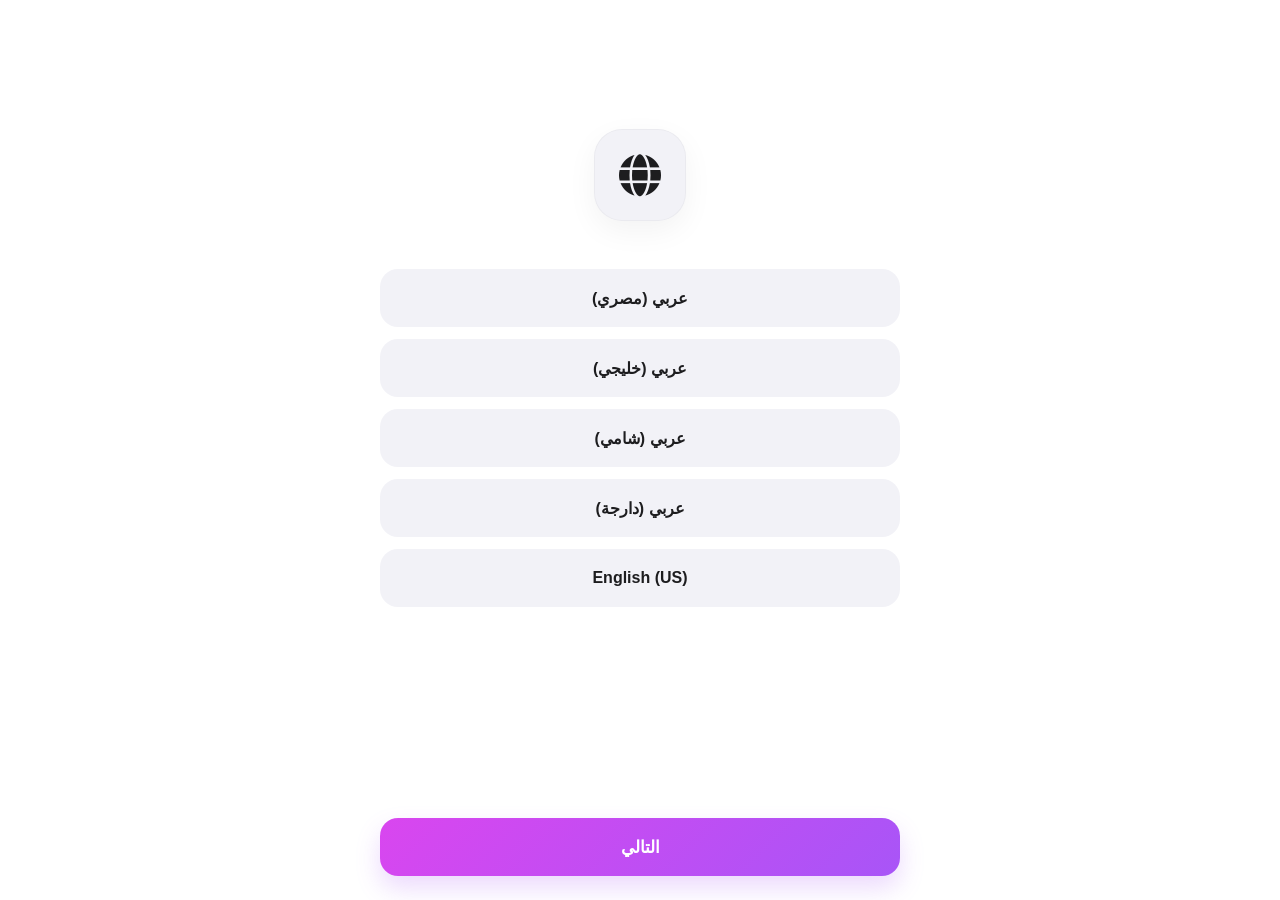
==== index.html @ c04853c1 "Add files via upload" ====
<!DOCTYPE html>
<html lang="ar" dir="rtl">
<head>
    <meta charset="UTF-8">
    <meta name="viewport" content="width=device-width, initial-scale=1.0">
    <meta name="theme-color" content="#ffffff">
    <title>Learn Languages</title>

    <script src="https://cdn.tailwindcss.com"></script>

    <link
        rel="stylesheet"
        href="https://cdnjs.cloudflare.com/ajax/libs/font-awesome/6.4.0/css/all.min.css"
    >

    <link rel="stylesheet" href="style.css">
</head>

<body>

<div id="app" class="app-container">

    <section id="view-onboarding" class="view onboarding-view">

        <div class="onboarding-header">
            <button
                id="btn-onboarding-back"
                class="icon-button hidden"
                type="button"
                onclick="prevOnboardingStep()"
            >
                <i class="fa-solid fa-chevron-right"></i>
            </button>
        </div>

        <div id="onboarding-steps" class="onboarding-content">

            <div class="step-content" data-step="1">

                <div class="hero-icon">
                    <i class="fa-solid fa-globe"></i>
                </div>

                <div class="selection-list">
                    <button
                        class="selection-button"
                        type="button"
                        onclick="nextOnboardingStep()"
                    >
                        عربي (مصري)
                    </button>

                    <button
                        class="selection-button"
                        type="button"
                        onclick="nextOnboardingStep()"
                    >
                        عربي (خليجي)
                    </button>

                    <button
                        class="selection-button"
                        type="button"
                        onclick="nextOnboardingStep()"
                    >
                        عربي (شامي)
                    </button>

                    <button
                        class="selection-button"
                        type="button"
                        onclick="nextOnboardingStep()"
                    >
                        عربي (دارجة)
                    </button>

                    <button
                        class="selection-button"
                        type="button"
                        onclick="nextOnboardingStep()"
                    >
                        English (US)
                    </button>
                </div>

            </div>

            <div class="step-content hidden" data-step="2">

                <div class="section-heading">
                    <h2>صفحة التسجيل</h2>
                    <p>خلينا نتعرف عليك</p>
                </div>

                <div class="form-stack">

                    <div class="form-group">
                        <label>الإسم</label>

                        <div class="form-row">
                            <input
                                type="text"
                                placeholder="الاسم الأخير"
                                class="custom-input"
                            >

                            <input
                                type="text"
                                placeholder="الاسم الأول"
                                class="custom-input"
                            >
                        </div>
                    </div>

                    <div class="form-group">
                        <label>تاريخ الميلاد</label>

                        <div class="form-row">

                            <select class="custom-input">
                                <option>سنة</option>
                                <option>2000</option>
                            </select>

                            <select class="custom-input">
                                <option>شهر</option>
                                <option>1</option>
                            </select>

                            <select class="custom-input">
                                <option>يوم</option>
                                <option>15</option>
                            </select>

                        </div>
                    </div>

                    <div class="form-group">
                        <label>البلد</label>

                        <div class="form-row">

                            <input
                                type="text"
                                placeholder="المدينة"
                                class="custom-input"
                            >

                            <select class="custom-input">
                                <option>مصر</option>
                                <option>السعودية</option>
                            </select>

                        </div>
                    </div>

                    <div class="form-group">
                        <label>النوع</label>

                        <select class="custom-input">
                            <option>ذكر</option>
                            <option>أنثى</option>
                        </select>
                    </div>

                </div>

            </div>

            <div class="step-content hidden" data-step="3">

                <div class="section-heading">
                    <h2>بيانات الحساب</h2>
                    <p>أنشئ حسابك وابدأ رحلتك</p>
                </div>

                <div class="form-stack">

                    <div class="form-group centered">
                        <label>اسم المستخدم</label>

                        <input
                            type="text"
                            placeholder="اسم المستخدم"
                            class="custom-input"
                        >
                    </div>

                    <div class="form-group centered">
                        <label>الباسوورد</label>

                        <input
                            type="password"
                            placeholder="الباسوورد"
                            class="custom-input"
                        >
                    </div>

                    <div class="form-group centered">
                        <label>تأكيد الباسوورد</label>

                        <input
                            type="password"
                            placeholder="تأكيد الباسوورد"
                            class="custom-input"
                        >
                    </div>

                    <div class="form-group centered">
                        <label>رقم التليفون / الايميل</label>

                        <input
                            type="text"
                            placeholder="رقم التليفون / الايميل"
                            class="custom-input"
                        >
                    </div>

                </div>

            </div>

            <div class="step-content hidden verification-step" data-step="4">

                <div class="verification-content">

                    <div class="verification-icon">
                        <i class="fa-solid fa-shield-halved"></i>
                    </div>

                    <h2>دخل الكود التأكيدي</h2>

                    <p>أدخل الكود المرسل إليك</p>

                    <input
                        type="text"
                        placeholder="000000"
                        class="custom-input verification-input"
                        maxlength="6"
                    >

                </div>

            </div>

            <div class="step-content hidden" data-step="5">

                <div class="section-heading">
                    <h2>خلينا نحدد أهدافك</h2>
                    <p>اختار اهتماماتك عشان نخصص تجربتك</p>
                </div>

                <div class="form-stack">

                    <div class="form-group">
                        <label>الدراسة</label>

                        <select class="custom-input">
                            <option>أكاديمي</option>
                            <option>عمل حر</option>
                        </select>
                    </div>

                    <div class="form-group">
                        <label>عايز تتعلم ايه</label>

                        <select class="custom-input">
                            <option>لغات</option>
                            <option>برمجة</option>
                        </select>
                    </div>

                    <div class="study-grid">

                        <button
                            class="study-box"
                            type="button"
                            onclick="toggleStudyOption(this)"
                        >
                            A
                        </button>

                        <button
                            class="study-box"
                            type="button"
                            onclick="toggleStudyOption(this)"
                        >
                            B
                        </button>

                        <button
                            class="study-box"
                            type="button"
                            onclick="toggleStudyOption(this)"
                        >
                            C
                        </button>

                        <button
                            class="study-box"
                            type="button"
                            onclick="toggleStudyOption(this)"
                        >
                            D
                        </button>

                        <button
                            class="study-box"
                            type="button"
                            onclick="toggleStudyOption(this)"
                        >
                            E
                        </button>

                        <button
                            class="study-box"
                            type="button"
                            onclick="toggleStudyOption(this)"
                        >
                            F
                        </button>

                    </div>

                </div>

            </div>

        </div>

        <div class="onboarding-footer">

            <button
                id="btn-onboarding-next"
                class="primary-button"
                type="button"
                onclick="nextOnboardingStep()"
            >
                التالي
            </button>

            <button
                id="btn-onboarding-prev-bottom"
                class="secondary-button"
                type="button"
                onclick="prevOnboardingStep()"
            >
                ارجع
            </button>

        </div>

    </section>

    <section id="view-dashboard" class="view dashboard-view hidden">

        <header class="dashboard-header">

            <div class="profile-wrapper">

                <button
                    class="avatar-button"
                    type="button"
                    onclick="toggleProfileMenu()"
                >
                    <img
                        src="https://api.dicebear.com/7.x/avataaars/svg?seed=Felix&backgroundColor=b6e3f4"
                        alt="Avatar"
                    >
                </button>

                <div id="profile-menu" class="profile-menu hidden">

                    <button type="button">
                        <i class="fa-solid fa-gear"></i>
                        الإعدادات
                    </button>

                    <button
                        type="button"
                        onclick="showSubscriptionModal()"
                    >
                        <i class="fa-solid fa-crown"></i>
                        الإشتراكات
                    </button>

                    <div class="menu-divider"></div>

                    <button
                        type="button"
                        class="logout-button"
                        onclick="location.reload()"
                    >
                        <i class="fa-solid fa-arrow-right-from-bracket"></i>
                        تسجيل الخروج
                    </button>

                </div>

            </div>

            <div class="dashboard-tabs">

                <div id="tab-indicator"></div>

                <button
                    id="tab-main-button"
                    class="active"
                    type="button"
                    onclick="switchDashboardTab('main')"
                >
                    الرئيسية
                </button>

                <button
                    id="tab-stats-button"
                    type="button"
                    onclick="switchDashboardTab('stats')"
                >
                    الاحصائيات
                </button>

            </div>

            <div class="dashboard-brand">

                <div class="streak">
                    <span>5</span>
                    <i class="fa-solid fa-fire"></i>
                </div>

                <div class="brand-logo">🍋</div>

            </div>

        </header>

        <main id="tab-main" class="dashboard-content">

            <div
                id="decks-container"
                class="decks-grid"
            ></div>

        </main>

        <main
            id="tab-stats"
            class="stats-content hidden"
        >

            <div class="stats-header">

                <div class="stats-icon">
                    <i class="fa-solid fa-chart-pie"></i>
                </div>

                <h2>إحصائيات اليوم</h2>

                <p>تابع تقدمك واستمر في التعلم</p>

            </div>

            <div class="stats-card">

                <div class="stat-item">

                    <span>انت ذاكرت</span>

                    <strong>
                        <span id="stat-cards">0</span>
                        <small>كارت</small>
                    </strong>

                </div>

                <div class="stat-divider"></div>

                <div class="stat-item">

                    <span>انت حفظت</span>

                    <strong>
                        <span id="stat-words">0</span>
                        <small>كلمة</small>
                    </strong>

                </div>

            </div>

            <button
                class="share-button"
                type="button"
            >
                <i class="fa-solid fa-share-nodes"></i>
            </button>

        </main>

    </section>

    <section id="view-study" class="view study-view hidden">

        <div class="study-header">

            <button
                class="close-study-button"
                type="button"
                onclick="endStudySession()"
            >
                <i class="fa-solid fa-xmark"></i>
            </button>

            <div class="progress-track">
                <div id="study-progress-bar"></div>
            </div>

            <span
                id="study-progress-text"
                class="progress-text"
            >
                1 / 1
            </span>

        </div>

        <div class="study-main">

            <div class="media-panel">

                <div class="video-container">

                    <div id="youtube-player"></div>

                    <div
                        id="video-placeholder"
                        class="video-placeholder hidden"
                    >
                        <i class="fa-solid fa-video-slash"></i>
                        <span>الفيديو غير متاح</span>
                    </div>

                </div>

                <div class="media-controls">

                    <button
                        id="audio-button"
                        class="media-button"
                        type="button"
                        onclick="playCardAudio()"
                    >
                        <i class="fa-solid fa-volume-high"></i>
                    </button>

                    <button
                        id="video-speed-btn"
                        class="speed-button"
                        type="button"
                        onclick="toggleVideoSpeed()"
                    >
                        1x
                    </button>

                </div>

            </div>

            <div class="card-panel">

                <div
                    id="card-en-text"
                    class="card-en-text"
                    dir="ltr"
                ></div>

                <div class="card-divider"></div>

                <div
                    id="card-ar-text"
                    class="card-ar-text"
                ></div>

                <div
                    id="card-notes"
                    class="card-notes hidden"
                ></div>

            </div>

        </div>

        <div class="srs-container">

            <button
                class="srs-button easy"
                type="button"
                onclick="handleSRS('easy')"
            >
                <span>سهل</span>
            </button>

            <button
                class="srs-button good"
                type="button"
                onclick="handleSRS('good')"
            >
                <span>جيد</span>
            </button>

            <button
                class="srs-button hard"
                type="button"
                onclick="handleSRS('hard')"
            >
                <span>صعب</span>
            </button>

            <button
                class="srs-button again"
                type="button"
                onclick="handleSRS('again')"
            >
                <span>عيد تاني</span>
            </button>

        </div>

    </section>

    <div
        id="modal-complete"
        class="modal-overlay hidden"
    >

        <div class="completion-modal">

            <div class="completion-icon">🎉</div>

            <h2>عاش يا بطل!</h2>

            <p>
                انت خلصت كروت النهارده كلها
            </p>

            <strong>
                <span id="complete-cards-count">0</span>
                كارت
            </strong>

            <button
                class="primary-button"
                type="button"
                onclick="closeCompleteModal()"
            >
                الرئيسية
            </button>

        </div>

    </div>

    <div
        id="modal-subscription"
        class="modal-overlay hidden"
    >

        <div class="subscription-modal">

            <button
                class="modal-close"
                type="button"
                onclick="closeSubscriptionModal()"
            >
                <i class="fa-solid fa-xmark"></i>
            </button>

            <div class="subscription-header">

                <i class="fa-solid fa-crown"></i>

                <h2>اشترك الآن</h2>

                <p>
                    افتح كل المميزات وانطلق في تعلمك
                </p>

            </div>

            <div class="subscription-plans">

                <div class="plan free-plan">

                    <div class="plan-header">
                        <h3>مجاني</h3>
                        <span>0$</span>
                    </div>

                    <ul>

                        <li>
                            <i class="fa-solid fa-check"></i>
                            كارتين فقط في اليوم
                        </li>

                        <li>
                            <i class="fa-solid fa-xmark"></i>
                            إحصائيات محدودة
                        </li>

                    </ul>

                </div>

                <div class="plan basic-plan">

                    <div class="popular-badge">
                        الأكثر طلباً
                    </div>

                    <div class="plan-header">
                        <h3>أساسي</h3>
                        <span>5$/mo</span>
                    </div>

                    <ul>

                        <li>
                            <i class="fa-solid fa-check"></i>
                            100 كارت في اليوم
                        </li>

                        <li>
                            <i class="fa-solid fa-check"></i>
                            أغلب المميزات متاحة
                        </li>

                    </ul>

                </div>

                <div class="plan pro-plan">

                    <div class="plan-header">
                        <h3>برو</h3>
                        <span>10$/mo</span>
                    </div>

                    <ul>

                        <li>
                            <i class="fa-solid fa-infinity"></i>
                            عدد لا محدود من الكروت
                        </li>

                        <li>
                            <i class="fa-solid fa-star"></i>
                            كل المميزات المتقدمة
                        </li>

                    </ul>

                </div>

            </div>

        </div>

    </div>

</div>

<script src="https://www.youtube.com/iframe_api"></script>
<script src="script.js"></script>

</body>
</html>
---- style.css ----
:root {
    --primary: #d946ef;
    --secondary: #a855f7;
    --primary-soft: rgba(217, 70, 239, 0.1);

    --background: #f5f5f7;
    --surface: #ffffff;

    --text: #1d1d1f;
    --secondary-text: #6e6e73;

    --border: rgba(0, 0, 0, 0.06);

    --ease: cubic-bezier(0.22, 1, 0.36, 1);
}

* {
    box-sizing: border-box;
    -webkit-tap-highlight-color: transparent;
}

html,
body {
    width: 100%;
    height: 100%;
    margin: 0;
    overflow: hidden;
}

body {
    font-family:
        "SF Pro Rounded",
        "SF Rounded",
        -apple-system,
        BlinkMacSystemFont,
        "Segoe UI",
        sans-serif;

    background: var(--background);
    color: var(--text);
}

button,
input,
select {
    font: inherit;
}

button {
    border: 0;
    cursor: pointer;
}

button:active {
    transform: scale(0.97);
}

.hidden {
    display: none !important;
}

.app-container {
    width: 100%;
    height: 100%;
    max-width: 100%;
    position: relative;
    overflow: hidden;
    background: var(--surface);
}

.view {
    position: absolute;
    inset: 0;
    width: 100%;
    height: 100%;
}

.onboarding-view {
    display: flex;
    flex-direction: column;
    padding: 24px;
    background: #fff;
    transition:
        transform 0.6s var(--ease),
        opacity 0.5s ease;
}

.onboarding-view.exit {
    transform: translateX(-100%);
    opacity: 0;
}

.onboarding-header {
    width: 100%;
    max-width: 520px;
    height: 44px;
    margin: 0 auto;
    display: flex;
    align-items: center;
}

.icon-button {
    width: 42px;
    height: 42px;
    border-radius: 50%;
    background: #f2f2f7;
    color: #6e6e73;
    display: flex;
    align-items: center;
    justify-content: center;
    transition:
        background 0.25s ease,
        transform 0.25s var(--ease);
}

.icon-button:hover {
    background: #e5e5ea;
    transform: translateX(2px);
}

.onboarding-content {
    flex: 1;
    width: 100%;
    max-width: 520px;
    margin: 0 auto;
    position: relative;
    overflow: hidden;
}

.step-content {
    position: absolute;
    inset: 0;
    padding: 16px 0;
    overflow-y: auto;
    animation: pageEnter 0.55s var(--ease);
}

.hero-icon {
    width: 92px;
    height: 92px;
    margin: 45px auto 48px;
    border-radius: 28px;
    background: #f2f2f7;
    display: flex;
    align-items: center;
    justify-content: center;
    font-size: 42px;
    color: var(--text);
    box-shadow:
        0 10px 30px rgba(0, 0, 0, 0.05),
        inset 0 0 0 1px rgba(0, 0, 0, 0.03);
    animation: floating 4s ease-in-out infinite;
}

.selection-list {
    display: flex;
    flex-direction: column;
    gap: 12px;
}

.selection-button {
    width: 100%;
    min-height: 58px;
    padding: 14px 20px;
    border-radius: 18px;
    background: #f2f2f7;
    color: #1d1d1f;
    font-weight: 600;
    transition:
        transform 0.3s var(--ease),
        background 0.25s ease,
        box-shadow 0.3s var(--ease);
}

.selection-button:hover {
    background: #e8e8ed;
    transform: translateY(-2px);
    box-shadow: 0 8px 20px rgba(0, 0, 0, 0.06);
}

.section-heading {
    text-align: center;
    margin: 28px 0 34px;
}

.section-heading h2 {
    margin: 0 0 8px;
    font-size: 28px;
    font-weight: 750;
    letter-spacing: -0.6px;
}

.section-heading p {
    margin: 0;
    color: var(--secondary-text);
    font-size: 15px;
}

.form-stack {
    display: flex;
    flex-direction: column;
    gap: 22px;
}

.form-group {
    display: flex;
    flex-direction: column;
    gap: 8px;
}

.form-group.centered {
    text-align: center;
}

.form-group label {
    padding: 0 16px;
    color: #6e6e73;
    font-size: 14px;
    font-weight: 650;
}

.form-row {
    display: flex;
    gap: 10px;
    min-width: 0;
}

.custom-input {
    width: 100%;
    min-width: 0;
    height: 56px;
    padding: 0 20px;
    border: 1.5px solid transparent;
    border-radius: 18px;
    outline: none;
    background: #f2f2f7;
    color: #1d1d1f;
    text-align: center;
    font-weight: 550;
    transition:
        background 0.25s var(--ease),
        border 0.25s var(--ease),
        box-shadow 0.25s var(--ease),
        transform 0.25s var(--ease);
}

.custom-input::placeholder {
    color: #8e8e93;
}

.custom-input:focus {
    background: #fff;
    border-color: rgba(217, 70, 239, 0.45);
    box-shadow: 0 0 0 5px rgba(217, 70, 239, 0.08);
    transform: translateY(-1px);
}

select.custom-input {
    appearance: none;
    background-image:
        linear-gradient(45deg, transparent 50%, #777 50%),
        linear-gradient(135deg, #777 50%, transparent 50%);
    background-position:
        calc(100% - 22px) 24px,
        calc(100% - 16px) 24px;
    background-size:
        6px 6px,
        6px 6px;
    background-repeat: no-repeat;
}

.verification-step {
    display: flex;
    align-items: center;
    justify-content: center;
}

.verification-content {
    width: 100%;
    text-align: center;
}

.verification-icon {
    width: 84px;
    height: 84px;
    margin: 0 auto 24px;
    border-radius: 26px;
    background: var(--primary-soft);
    color: var(--primary);
    display: flex;
    align-items: center;
    justify-content: center;
    font-size: 34px;
}

.verification-content h2 {
    margin: 0 0 8px;
    font-size: 27px;
}

.verification-content p {
    margin: 0 0 28px;
    color: var(--secondary-text);
}

.verification-input {
    max-width: 340px;
    margin: auto;
    font-size: 28px;
    letter-spacing: 8px;
}

.study-grid {
    display: grid;
    grid-template-columns: repeat(3, minmax(0, 1fr));
    gap: 12px;
}

.study-box {
    aspect-ratio: 1;
    border-radius: 22px;
    background: #f2f2f7;
    color: #8e8e93;
    font-size: 26px;
    font-weight: 750;
    transition:
        transform 0.35s var(--ease),
        background 0.35s ease,
        color 0.35s ease,
        box-shadow 0.35s var(--ease);
}

.study-box:hover {
    transform: translateY(-4px);
    box-shadow: 0 12px 25px rgba(0, 0, 0, 0.07);
}

.study-box.selected {
    background: linear-gradient(
        135deg,
        var(--primary),
        var(--secondary)
    );
    color: #fff;
    box-shadow: 0 12px 30px rgba(168, 85, 247, 0.28);
    transform: scale(1.03);
}

.onboarding-footer {
    width: 100%;
    max-width: 520px;
    margin: 18px auto 0;
    display: flex;
    flex-direction: column;
    gap: 10px;
}

.primary-button {
    width: 100%;
    min-height: 58px;
    border-radius: 18px;
    background: linear-gradient(
        135deg,
        var(--primary),
        var(--secondary)
    );
    color: #fff;
    font-size: 17px;
    font-weight: 750;
    box-shadow: 0 12px 25px rgba(168, 85, 247, 0.22);
    transition:
        transform 0.3s var(--ease),
        box-shadow 0.3s var(--ease),
        filter 0.25s ease;
}

.primary-button:hover {
    transform: translateY(-2px);
    box-shadow: 0 16px 32px rgba(168, 85, 247, 0.28);
    filter: brightness(1.03);
}

.secondary-button {
    width: 100%;
    min-height: 52px;
    border-radius: 18px;
    background: #f2f2f7;
    color: #6e6e73;
    font-weight: 700;
    display: none;
}

.dashboard-view {
    display: flex;
    flex-direction: column;
    background: #1c1c1e;
    color: #fff;
    overflow: hidden;
    transition:
        opacity 0.35s ease,
        transform 0.45s var(--ease);
}

.dashboard-view.study-exit {
    opacity: 0;
    transform: scale(0.985);
}

.dashboard-header {
    width: 100%;
    max-width: 100%;
    height: 76px;
    padding: 12px 18px;
    display: grid;
    grid-template-columns: minmax(0, 1fr) auto minmax(0, 1fr);
    align-items: center;
    gap: 16px;
    background: rgba(28, 28, 30, 0.92);
    backdrop-filter: blur(24px);
    -webkit-backdrop-filter: blur(24px);
    z-index: 20;
}

.profile-wrapper {
    position: relative;
    justify-self: start;
}

.avatar-button {
    width: 46px;
    height: 46px;
    padding: 0;
    border-radius: 50%;
    overflow: hidden;
    background: #fff;
    border: 2px solid rgba(217, 70, 239, 0.8);
    transition:
        transform 0.3s var(--ease),
        box-shadow 0.3s var(--ease);
}

.avatar-button:hover {
    transform: scale(1.05);
    box-shadow: 0 8px 20px rgba(217, 70, 239, 0.22);
}

.avatar-button img {
    width: 100%;
    height: 100%;
    object-fit: cover;
}

.profile-menu {
    position: absolute;
    top: calc(100% + 12px);
    right: 0;
    left: auto;
    width: 210px;
    max-width: calc(100vw - 24px);
    padding: 8px;
    border-radius: 20px;
    background: rgba(255, 255, 255, 0.94);
    color: #1d1d1f;
    backdrop-filter: blur(24px);
    -webkit-backdrop-filter: blur(24px);
    border: 1px solid rgba(0, 0, 0, 0.06);
    box-shadow: 0 20px 50px rgba(0, 0, 0, 0.18);
    overflow: hidden;
    animation: menuEnter 0.3s var(--ease);
    z-index: 100;
}

.profile-menu button {
    width: 100%;
    padding: 12px;
    border-radius: 12px;
    background: transparent;
    color: #1d1d1f;
    display: flex;
    align-items: center;
    gap: 10px;
    text-align: right;
    transition: background 0.2s ease;
}

.profile-menu button:hover {
    background: #f2f2f7;
}

.profile-menu i {
    width: 20px;
    color: #8e8e93;
}

.profile-menu .logout-button {
    color: #ff3b30;
}

.menu-divider {
    height: 1px;
    background: #e5e5ea;
    margin: 5px 0;
}

.dashboard-tabs {
    position: relative;
    display: flex;
    padding: 4px;
    border-radius: 14px;
    background: rgba(0, 0, 0, 0.35);
}

.dashboard-tabs button {
    position: relative;
    z-index: 2;
    width: 100px;
    height: 36px;
    border-radius: 11px;
    background: transparent;
    color: #98989d;
    font-size: 13px;
    font-weight: 700;
    transition: color 0.3s ease;
}

.dashboard-tabs button.active {
    color: #fff;
}

#tab-indicator {
    position: absolute;
    top: 4px;
    right: 4px;
    width: 100px;
    height: 36px;
    border-radius: 11px;
    background: var(--primary);
    transition: transform 0.45s var(--ease);
}

.dashboard-brand {
    justify-self: end;
    display: flex;
    align-items: center;
    gap: 12px;
}

.streak {
    display: flex;
    align-items: center;
    gap: 5px;
    padding: 7px 10px;
    border-radius: 999px;
    background: rgba(255, 255, 255, 0.08);
    font-size: 14px;
    font-weight: 700;
}

.streak i {
    color: #ff9500;
}

.brand-logo {
    font-size: 27px;
    animation: logoFloat 3s ease-in-out infinite;
}

.dashboard-content,
.stats-content {
    flex: 1;
    min-width: 0;
    overflow-y: auto;
    overflow-x: hidden;
    border-radius: 30px 30px 0 0;
}

.dashboard-content {
    padding: 22px;
    background: #f5f5f7;
    color: #1d1d1f;
}

.decks-grid {
    display: grid;
    grid-template-columns: repeat(3, minmax(0, 1fr));
    gap: 16px;
    max-width: 1400px;
    margin: auto;
}

.deck-card {
    min-width: 0;
    min-height: 125px;
    padding: 20px;
    border-radius: 22px;
    background: #fff;
    border: 1px solid rgba(0, 0, 0, 0.04);
    box-shadow: 0 5px 18px rgba(0, 0, 0, 0.04);
    display: flex;
    align-items: center;
    justify-content: space-between;
    gap: 16px;
    cursor: pointer;
    transition:
        transform 0.35s var(--ease),
        box-shadow 0.35s var(--ease);
}

.deck-card:hover {
    transform: translateY(-5px);
    box-shadow: 0 18px 40px rgba(0, 0, 0, 0.09);
}

.deck-title {
    margin: 0 0 8px;
    font-size: 17px;
    font-weight: 750;
}

.deck-count {
    display: inline-flex;
    padding: 5px 9px;
    border-radius: 999px;
    background: #f2f2f7;
    color: #6e6e73;
    font-size: 12px;
}

.deck-play {
    width: 46px;
    height: 46px;
    flex-shrink: 0;
    border-radius: 50%;
    background: var(--primary-soft);
    color: var(--primary);
    display: flex;
    align-items: center;
    justify-content: center;
    transition:
        transform 0.3s var(--ease),
        background 0.3s ease;
}

.deck-card:hover .deck-play {
    transform: scale(1.08);
    background: rgba(217, 70, 239, 0.16);
}

.stats-content {
    padding: 35px 20px;
    background: #fff;
    color: #1d1d1f;
    display: flex;
    flex-direction: column;
    align-items: center;
    text-align: center;
}

.stats-header {
    margin-bottom: 35px;
}

.stats-icon {
    width: 72px;
    height: 72px;
    margin: auto auto 18px;
    border-radius: 22px;
    background: var(--primary-soft);
    color: var(--primary);
    display: flex;
    align-items: center;
    justify-content: center;
    font-size: 30px;
}

.stats-header h2 {
    margin: 0 0 8px;
    font-size: 26px;
}

.stats-header p {
    margin: 0;
    color: #8e8e93;
}

.stats-card {
    width: 100%;
    max-width: 850px;
    padding: 35px;
    border-radius: 28px;
    background: #f5f5f7;
    border: 1px solid rgba(0, 0, 0, 0.04);
    display: flex;
    align-items: center;
    justify-content: space-around;
    box-shadow: 0 10px 30px rgba(0, 0, 0, 0.04);
}

.stat-item {
    flex: 1;
    min-width: 0;
    display: flex;
    flex-direction: column;
    gap: 10px;
}

.stat-item > span {
    color: #6e6e73;
    font-weight: 650;
}

.stat-item strong {
    color: var(--primary);
    font-size: 42px;
    font-weight: 800;
}

.stat-item small {
    color: #8e8e93;
    font-size: 17px;
    font-weight: 500;
}

.stat-divider {
    width: 1px;
    height: 70px;
    background: #d1d1d6;
}

.share-button {
    width: 50px;
    height: 50px;
    margin-top: 28px;
    border-radius: 50%;
    background: #f2f2f7;
    color: #6e6e73;
    font-size: 18px;
    transition:
        transform 0.3s var(--ease),
        background 0.3s ease;
}

.share-button:hover {
    background: #e5e5ea;
    transform: translateY(-3px);
}

.study-view {
    display: flex;
    flex-direction: column;
    background: #fff;
    z-index: 30;
    opacity: 0;
    transform: translateY(30px) scale(0.985);
    transition:
        opacity 0.55s var(--ease),
        transform 0.6s var(--ease);
    overflow: hidden;
}

.study-view.study-enter {
    opacity: 1;
    transform: translateY(0) scale(1);
}

.study-view.study-exit {
    opacity: 0;
    transform: translateY(15px) scale(0.985);
}

.study-header {
    width: 100%;
    max-width: 1300px;
    margin: auto;
    padding: 18px 22px 12px;
    display: flex;
    align-items: center;
    gap: 14px;
}

.close-study-button {
    width: 40px;
    height: 40px;
    flex-shrink: 0;
    border-radius: 50%;
    background: #f2f2f7;
    color: #6e6e73;
    transition:
        transform 0.3s var(--ease),
        background 0.3s ease;
}

.close-study-button:hover {
    background: #e5e5ea;
}

.progress-track {
    flex: 1;
    min-width: 0;
    height: 7px;
    overflow: hidden;
    border-radius: 999px;
    background: #e5e5ea;
}

#study-progress-bar {
    height: 100%;
    width: 0;
    border-radius: inherit;
    background: linear-gradient(
        90deg,
        #34c759,
        #30d158
    );
    transition: width 0.55s var(--ease);
}

.progress-text {
    min-width: 48px;
    color: #8e8e93;
    font-size: 12px;
    font-weight: 700;
    text-align: center;
    direction: ltr;
}

.study-main {
    width: 100%;
    max-width: 1300px;
    flex: 1;
    min-width: 0;
    margin: auto;
    display: flex;
    overflow: hidden;
}

.media-panel,
.card-panel {
    width: 50%;
    min-width: 0;
}

.media-panel {
    padding: 20px;
    display: flex;
    flex-direction: column;
    justify-content: center;
}

.video-container {
    position: relative;
    width: 100%;
    max-width: 650px;
    aspect-ratio: 16 / 9;
    margin: auto;
    overflow: hidden;
    border-radius: 24px;
    background: #000;
    box-shadow: 0 18px 45px rgba(0, 0, 0, 0.12);
}

#youtube-player {
    position: absolute;
    inset: 0;
    width: 100%;
    height: 100%;
}

#youtube-player iframe {
    width: 100%;
    height: 100%;
    display: block;
    border: 0;
}

.video-placeholder {
    position: absolute;
    inset: 0;
    background: #1c1c1e;
    color: #8e8e93;
    display: flex;
    flex-direction: column;
    align-items: center;
    justify-content: center;
    gap: 10px;
    font-size: 14px;
}

.video-placeholder i {
    font-size: 30px;
}

.media-controls {
    width: 100%;
    max-width: 650px;
    margin: 16px auto 0;
    display: flex;
    align-items: center;
    justify-content: space-between;
}

.media-button,
.speed-button {
    height: 48px;
    border-radius: 16px;
    background: #f2f2f7;
    color: #6e6e73;
    transition:
        transform 0.25s var(--ease),
        background 0.25s ease;
}

.media-button {
    width: 48px;
}

.speed-button {
    min-width: 75px;
    padding: 0 18px;
    font-weight: 750;
    font-family: monospace;
}

.media-button:hover,
.speed-button:hover {
    background: #e5e5ea;
    transform: translateY(-2px);
}

.card-panel {
    padding: 40px;
    display: flex;
    flex-direction: column;
    justify-content: center;
    align-items: center;
    text-align: center;
    overflow-y: auto;
    overflow-x: hidden;
}

.card-panel.animate-card {
    animation: cardContentEnter 0.65s var(--ease);
}

.media-panel.animate-media {
    animation: mediaContentEnter 0.7s var(--ease);
}

.card-en-text {
    min-height: 70px;
    display: flex;
    align-items: center;
    justify-content: center;
    max-width: 100%;
    color: #1d1d1f;
    font-size: clamp(28px, 3vw, 46px);
    font-weight: 750;
    line-height: 1.35;
    word-break: break-word;
}

.card-en-text .text-primary {
    color: var(--primary);
}

.card-en-text.card-change {
    animation: textCardEnter 0.45s var(--ease);
}

.card-divider {
    width: 70%;
    height: 1px;
    flex-shrink: 0;
    margin: 28px 0;
    background: #e5e5ea;
}

.card-ar-text {
    min-height: 55px;
    max-width: 100%;
    color: #3a3a3c;
    font-size: clamp(22px, 2.2vw, 32px);
    font-weight: 550;
    line-height: 1.6;
    word-break: break-word;
}

.card-ar-text.card-change {
    animation: textCardEnter 0.5s 0.04s var(--ease) both;
}

.card-notes {
    width: 100%;
    max-width: 550px;
    margin-top: 28px;
    padding: 16px 20px;
    border-radius: 18px;
    background: #fff8e7;
    color: #6e5b2d;
    border: 1px solid #f6e8b7;
}

.card-notes i {
    color: #ff9500;
    margin-left: 6px;
}

.card-notes.card-change {
    animation: textCardEnter 0.5s 0.08s var(--ease) both;
}

.srs-container {
    width: 100%;
    padding: 16px 22px 26px;
    display: flex;
    justify-content: center;
    gap: 12px;
    background: rgba(255, 255, 255, 0.92);
    border-top: 1px solid rgba(0, 0, 0, 0.05);
    box-shadow: 0 -12px 30px rgba(0, 0, 0, 0.04);
    backdrop-filter: blur(20px);
    -webkit-backdrop-filter: blur(20px);
}

.srs-button {
    position: relative;
    overflow: hidden;
    width: 100%;
    max-width: 230px;
    min-height: 70px;
    padding: 10px 16px;
    border-radius: 18px;
    color: #fff;
    display: flex;
    flex-direction: column;
    align-items: center;
    justify-content: center;
    transition:
        transform 0.25s var(--ease),
        filter 0.25s ease,
        box-shadow 0.25s ease;
}

.srs-button::after {
    content: "";
    position: absolute;
    inset: 0;
    background: rgba(255, 255, 255, 0.14);
    opacity: 0;
    transform: scale(0.7);
    transition:
        opacity 0.25s ease,
        transform 0.4s var(--ease);
}

.srs-button:hover {
    transform: translateY(-3px);
    filter: brightness(1.04);
}

.srs-button:hover::after {
    opacity: 1;
    transform: scale(1);
}

.srs-button span,
.srs-button small {
    position: relative;
    z-index: 1;
}

.srs-button span {
    font-size: 16px;
    font-weight: 750;
}

.srs-button small {
    margin-top: 4px;
    font-size: 11px;
    opacity: 0.9;
}

.easy {
    background: #34c759;
    box-shadow: 0 10px 25px rgba(52, 199, 89, 0.18);
}

.good {
    background: #30b8a8;
}

.hard {
    background: #ff9500;
}

.again {
    background: #ff3b30;
}

.modal-overlay {
    position: absolute;
    inset: 0;
    z-index: 50;
    display: flex;
    align-items: center;
    justify-content: center;
    padding: 20px;
    background: rgba(0, 0, 0, 0.5);
    backdrop-filter: blur(14px);
    -webkit-backdrop-filter: blur(14px);
    animation: modalBackdrop 0.35s ease;
}

.completion-modal,
.subscription-modal {
    width: 100%;
    max-width: 480px;
    padding: 30px;
    border-radius: 30px;
    background: rgba(255, 255, 255, 0.96);
    box-shadow: 0 30px 80px rgba(0, 0, 0, 0.2);
    animation: modalEnter 0.45s var(--ease);
}

.completion-modal {
    text-align: center;
}

.completion-icon {
    font-size: 68px;
    margin-bottom: 18px;
    animation: celebration 1s ease-in-out infinite alternate;
}

.completion-modal h2 {
    margin: 0 0 10px;
    font-size: 30px;
}

.completion-modal p {
    margin: 0 0 8px;
    color: #6e6e73;
    font-size: 17px;
}

.completion-modal > strong {
    display: block;
    margin-bottom: 28px;
    color: var(--primary);
    font-size: 28px;
}

.subscription-modal {
    position: relative;
    max-height: 90vh;
    overflow-y: auto;
}

.modal-close {
    position: absolute;
    top: 18px;
    left: 18px;
    width: 38px;
    height: 38px;
    border-radius: 50%;
    background: #f2f2f7;
    color: #6e6e73;
}

.subscription-header {
    text-align: center;
    margin-bottom: 25px;
}

.subscription-header > i {
    color: #ffcc00;
    font-size: 38px;
    margin-bottom: 10px;
}

.subscription-header h2 {
    margin: 0 0 6px;
    font-size: 27px;
}

.subscription-header p {
    margin: 0;
    color: #8e8e93;
    font-size: 14px;
}

.subscription-plans {
    display: flex;
    flex-direction: column;
    gap: 14px;
}

.plan {
    position: relative;
    padding: 18px;
    border-radius: 20px;
    border: 1.5px solid #e5e5ea;
    transition:
        transform 0.3s var(--ease),
        box-shadow 0.3s var(--ease);
}

.plan:hover {
    transform: translateY(-2px);
    box-shadow: 0 10px 25px rgba(0, 0, 0, 0.06);
}

.basic-plan {
    border-color: var(--primary);
    background: rgba(217, 70, 239, 0.06);
}

.pro-plan {
    color: #fff;
    background: #1c1c1e;
    border-color: #1c1c1e;
}

.plan-header {
    display: flex;
    align-items: center;
    justify-content: space-between;
    margin-bottom: 10px;
}

.plan-header h3 {
    margin: 0;
    font-size: 18px;
}

.plan-header span {
    padding: 5px 9px;
    border-radius: 8px;
    background: rgba(0, 0, 0, 0.06);
    font-size: 12px;
    font-weight: 750;
}

.pro-plan .plan-header span {
    background: #3a3a3c;
}

.plan ul {
    padding: 0;
    margin: 0;
    list-style: none;
    display: flex;
    flex-direction: column;
    gap: 7px;
}

.plan li {
    color: #6e6e73;
    font-size: 13px;
}

.pro-plan li {
    color: #d1d1d6;
}

.plan li i {
    width: 18px;
    color: #34c759;
}

.popular-badge {
    position: absolute;
    top: -11px;
    right: 18px;
    padding: 4px 9px;
    border-radius: 999px;
    background: var(--primary);
    color: #fff;
    font-size: 10px;
    font-weight: 750;
}

@keyframes pageEnter {
    from {
        opacity: 0;
        transform: translateY(20px) scale(0.985);
    }

    to {
        opacity: 1;
        transform: translateY(0) scale(1);
    }
}

@keyframes floating {
    0%,
    100% {
        transform: translateY(0);
    }

    50% {
        transform: translateY(-8px);
    }
}

@keyframes logoFloat {
    0%,
    100% {
        transform: rotate(-4deg) translateY(0);
    }

    50% {
        transform: rotate(4deg) translateY(-3px);
    }
}

@keyframes menuEnter {
    from {
        opacity: 0;
        transform: translateY(-8px) scale(0.96);
    }

    to {
        opacity: 1;
        transform: translateY(0) scale(1);
    }
}

@keyframes modalBackdrop {
    from {
        opacity: 0;
    }

    to {
        opacity: 1;
    }
}

@keyframes modalEnter {
    from {
        opacity: 0;
        transform: translateY(25px) scale(0.96);
    }

    to {
        opacity: 1;
        transform: translateY(0) scale(1);
    }
}

@keyframes celebration {
    from {
        transform: rotate(-5deg) scale(1);
    }

    to {
        transform: rotate(5deg) scale(1.08);
    }
}

@keyframes cardContentEnter {
    from {
        opacity: 0;
        transform: translateY(24px);
    }

    to {
        opacity: 1;
        transform: translateY(0);
    }
}

@keyframes mediaContentEnter {
    from {
        opacity: 0;
        transform: translateX(-24px) scale(0.97);
    }

    to {
        opacity: 1;
        transform: translateX(0) scale(1);
    }
}

@keyframes textCardEnter {
    from {
        opacity: 0;
        transform: translateY(14px);
    }

    to {
        opacity: 1;
        transform: translateY(0);
    }
}

@media (max-width: 900px) {

    .decks-grid {
        grid-template-columns: repeat(2, minmax(0, 1fr));
    }

    .study-main {
        flex-direction: column;
        overflow-y: auto;
    }

    .media-panel,
    .card-panel {
        width: 100%;
    }

    .media-panel {
        padding: 15px 20px 10px;
    }

    .card-panel {
        padding: 25px 20px;
    }

    .video-container {
        max-width: 700px;
    }
}

@media (max-width: 640px) {

    .onboarding-view {
        padding: 18px;
    }

    .hero-icon {
        margin-top: 25px;
        margin-bottom: 32px;
    }

    .section-heading h2 {
        font-size: 24px;
    }

    .dashboard-header {
        padding: 10px 12px;
        height: 70px;
        gap: 6px;
    }

    .dashboard-tabs button,
    #tab-indicator {
        width: 78px;
    }

    .dashboard-tabs button {
        font-size: 11px;
    }

    .dashboard-brand {
        gap: 7px;
    }

    .brand-logo {
        font-size: 22px;
    }

    .streak {
        padding: 6px 8px;
    }

    .profile-menu {
        position: fixed;
        top: 64px;
        right: 12px;
        left: auto;
        width: min(220px, calc(100vw - 24px));
    }

    .dashboard-content {
        padding: 16px;
    }

    .decks-grid {
        grid-template-columns: 1fr;
    }

    .stats-card {
        padding: 25px 15px;
    }

    .stat-item strong {
        font-size: 32px;
    }

    .stat-divider {
        height: 55px;
    }

    .study-header {
        padding: 12px 14px 8px;
        gap: 8px;
    }

    .progress-text {
        min-width: 40px;
        font-size: 10px;
    }

    .media-panel {
        padding: 10px 14px;
    }

    .video-container {
        border-radius: 18px;
    }

    .card-panel {
        padding: 20px 16px;
    }

    .card-en-text {
        font-size: 27px;
    }

    .card-ar-text {
        font-size: 21px;
    }

    .card-divider {
        margin: 18px 0;
    }

    .srs-container {
        padding: 10px 10px 15px;
        gap: 7px;
    }

    .srs-button {
        min-height: 62px;
        border-radius: 15px;
        padding: 8px 5px;
    }

    .srs-button span {
        font-size: 13px;
    }

    .srs-button small {
        font-size: 9px;
    }

    .modal-overlay {
        align-items: flex-end;
        padding: 0;
    }

    .subscription-modal {
        border-radius: 28px 28px 0 0;
        max-height: 92vh;
    }
}

.dashboard-content,
.stats-content {
    transition:
        opacity 0.35s ease,
        transform 0.45s var(--ease);
}

.tab-exit {
    opacity: 0;
    transform: translateY(10px) scale(0.99);
}

.tab-enter {
    animation: tabEnter 0.45s var(--ease);
}

@keyframes tabEnter {
    from {
        opacity: 0;
        transform: translateY(12px) scale(0.99);
    }

    to {
        opacity: 1;
        transform: translateY(0) scale(1);
    }
}

@media (prefers-reduced-motion: reduce) {

    *,
    *::before,
    *::after {
        animation-duration: 0.01ms !important;
        animation-iteration-count: 1 !important;
        transition-duration: 0.01ms !important;
    }
}
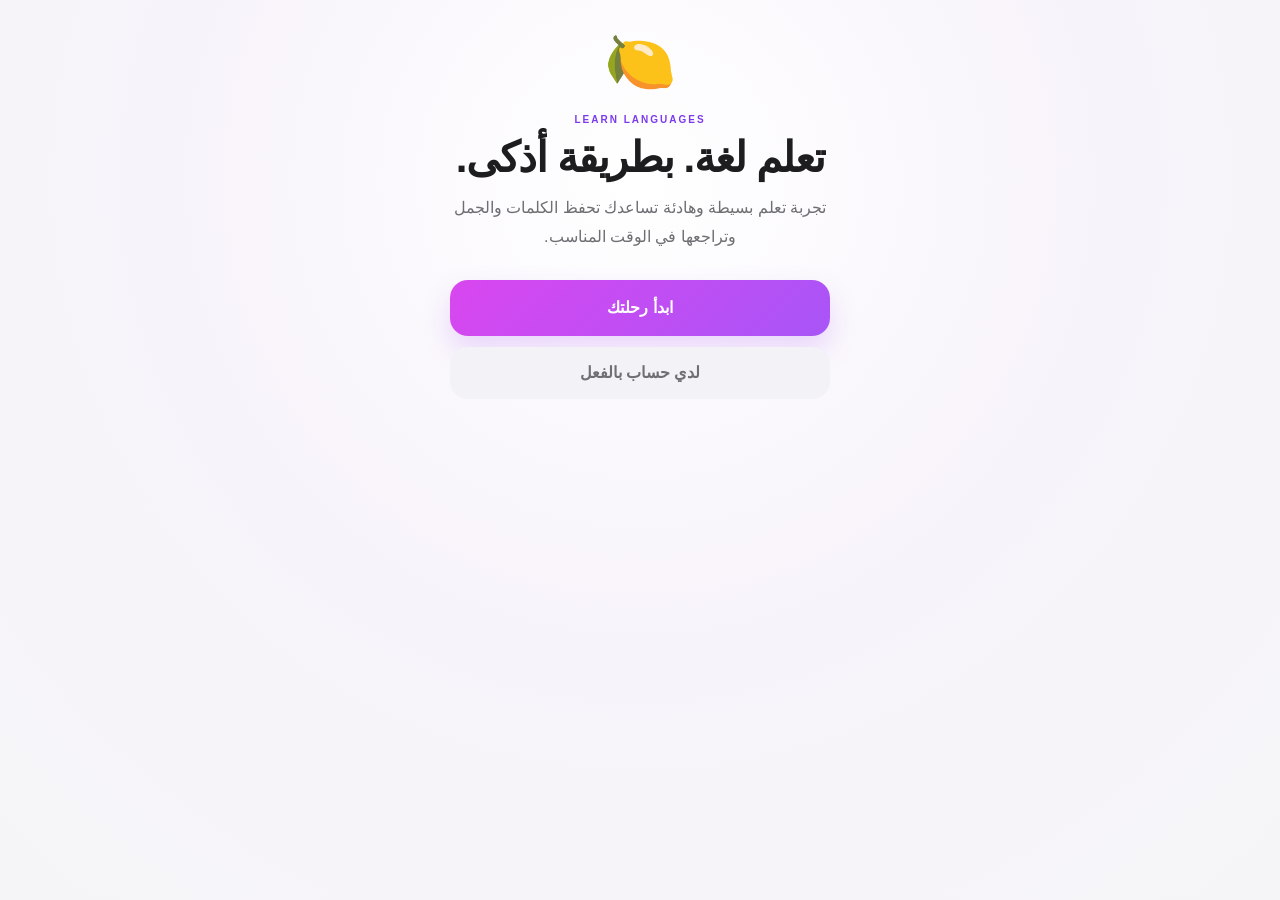
==== commit ae21d2ec: "Add files via upload" ====
--- a/index.html
+++ b/index.html
@@ -1,778 +1,15 @@
-<!DOCTYPE html>
+<!doctype html>
 <html lang="ar" dir="rtl">
+
 <head>
     <meta charset="UTF-8">
-    <meta name="viewport" content="width=device-width, initial-scale=1.0">
-    <meta name="theme-color" content="#ffffff">
+    <meta name="viewport" content="width=device-width,initial-scale=1.0">
+    <meta http-equiv="refresh" content="0; url=landing/index.html">
     <title>Learn Languages</title>
-
-    <script src="https://cdn.tailwindcss.com"></script>
-
-    <link
-        rel="stylesheet"
-        href="https://cdnjs.cloudflare.com/ajax/libs/font-awesome/6.4.0/css/all.min.css"
-    >
-
-    <link rel="stylesheet" href="style.css">
 </head>
 
 <body>
+    <script>location.replace("landing/index.html")</script>
+</body>
 
-<div id="app" class="app-container">
-
-    <section id="view-onboarding" class="view onboarding-view">
-
-        <div class="onboarding-header">
-            <button
-                id="btn-onboarding-back"
-                class="icon-button hidden"
-                type="button"
-                onclick="prevOnboardingStep()"
-            >
-                <i class="fa-solid fa-chevron-right"></i>
-            </button>
-        </div>
-
-        <div id="onboarding-steps" class="onboarding-content">
-
-            <div class="step-content" data-step="1">
-
-                <div class="hero-icon">
-                    <i class="fa-solid fa-globe"></i>
-                </div>
-
-                <div class="selection-list">
-                    <button
-                        class="selection-button"
-                        type="button"
-                        onclick="nextOnboardingStep()"
-                    >
-                        عربي (مصري)
-                    </button>
-
-                    <button
-                        class="selection-button"
-                        type="button"
-                        onclick="nextOnboardingStep()"
-                    >
-                        عربي (خليجي)
-                    </button>
-
-                    <button
-                        class="selection-button"
-                        type="button"
-                        onclick="nextOnboardingStep()"
-                    >
-                        عربي (شامي)
-                    </button>
-
-                    <button
-                        class="selection-button"
-                        type="button"
-                        onclick="nextOnboardingStep()"
-                    >
-                        عربي (دارجة)
-                    </button>
-
-                    <button
-                        class="selection-button"
-                        type="button"
-                        onclick="nextOnboardingStep()"
-                    >
-                        English (US)
-                    </button>
-                </div>
-
-            </div>
-
-            <div class="step-content hidden" data-step="2">
-
-                <div class="section-heading">
-                    <h2>صفحة التسجيل</h2>
-                    <p>خلينا نتعرف عليك</p>
-                </div>
-
-                <div class="form-stack">
-
-                    <div class="form-group">
-                        <label>الإسم</label>
-
-                        <div class="form-row">
-                            <input
-                                type="text"
-                                placeholder="الاسم الأخير"
-                                class="custom-input"
-                            >
-
-                            <input
-                                type="text"
-                                placeholder="الاسم الأول"
-                                class="custom-input"
-                            >
-                        </div>
-                    </div>
-
-                    <div class="form-group">
-                        <label>تاريخ الميلاد</label>
-
-                        <div class="form-row">
-
-                            <select class="custom-input">
-                                <option>سنة</option>
-                                <option>2000</option>
-                            </select>
-
-                            <select class="custom-input">
-                                <option>شهر</option>
-                                <option>1</option>
-                            </select>
-
-                            <select class="custom-input">
-                                <option>يوم</option>
-                                <option>15</option>
-                            </select>
-
-                        </div>
-                    </div>
-
-                    <div class="form-group">
-                        <label>البلد</label>
-
-                        <div class="form-row">
-
-                            <input
-                                type="text"
-                                placeholder="المدينة"
-                                class="custom-input"
-                            >
-
-                            <select class="custom-input">
-                                <option>مصر</option>
-                                <option>السعودية</option>
-                            </select>
-
-                        </div>
-                    </div>
-
-                    <div class="form-group">
-                        <label>النوع</label>
-
-                        <select class="custom-input">
-                            <option>ذكر</option>
-                            <option>أنثى</option>
-                        </select>
-                    </div>
-
-                </div>
-
-            </div>
-
-            <div class="step-content hidden" data-step="3">
-
-                <div class="section-heading">
-                    <h2>بيانات الحساب</h2>
-                    <p>أنشئ حسابك وابدأ رحلتك</p>
-                </div>
-
-                <div class="form-stack">
-
-                    <div class="form-group centered">
-                        <label>اسم المستخدم</label>
-
-                        <input
-                            type="text"
-                            placeholder="اسم المستخدم"
-                            class="custom-input"
-                        >
-                    </div>
-
-                    <div class="form-group centered">
-                        <label>الباسوورد</label>
-
-                        <input
-                            type="password"
-                            placeholder="الباسوورد"
-                            class="custom-input"
-                        >
-                    </div>
-
-                    <div class="form-group centered">
-                        <label>تأكيد الباسوورد</label>
-
-                        <input
-                            type="password"
-                            placeholder="تأكيد الباسوورد"
-                            class="custom-input"
-                        >
-                    </div>
-
-                    <div class="form-group centered">
-                        <label>رقم التليفون / الايميل</label>
-
-                        <input
-                            type="text"
-                            placeholder="رقم التليفون / الايميل"
-                            class="custom-input"
-                        >
-                    </div>
-
-                </div>
-
-            </div>
-
-            <div class="step-content hidden verification-step" data-step="4">
-
-                <div class="verification-content">
-
-                    <div class="verification-icon">
-                        <i class="fa-solid fa-shield-halved"></i>
-                    </div>
-
-                    <h2>دخل الكود التأكيدي</h2>
-
-                    <p>أدخل الكود المرسل إليك</p>
-
-                    <input
-                        type="text"
-                        placeholder="000000"
-                        class="custom-input verification-input"
-                        maxlength="6"
-                    >
-
-                </div>
-
-            </div>
-
-            <div class="step-content hidden" data-step="5">
-
-                <div class="section-heading">
-                    <h2>خلينا نحدد أهدافك</h2>
-                    <p>اختار اهتماماتك عشان نخصص تجربتك</p>
-                </div>
-
-                <div class="form-stack">
-
-                    <div class="form-group">
-                        <label>الدراسة</label>
-
-                        <select class="custom-input">
-                            <option>أكاديمي</option>
-                            <option>عمل حر</option>
-                        </select>
-                    </div>
-
-                    <div class="form-group">
-                        <label>عايز تتعلم ايه</label>
-
-                        <select class="custom-input">
-                            <option>لغات</option>
-                            <option>برمجة</option>
-                        </select>
-                    </div>
-
-                    <div class="study-grid">
-
-                        <button
-                            class="study-box"
-                            type="button"
-                            onclick="toggleStudyOption(this)"
-                        >
-                            A
-                        </button>
-
-                        <button
-                            class="study-box"
-                            type="button"
-                            onclick="toggleStudyOption(this)"
-                        >
-                            B
-                        </button>
-
-                        <button
-                            class="study-box"
-                            type="button"
-                            onclick="toggleStudyOption(this)"
-                        >
-                            C
-                        </button>
-
-                        <button
-                            class="study-box"
-                            type="button"
-                            onclick="toggleStudyOption(this)"
-                        >
-                            D
-                        </button>
-
-                        <button
-                            class="study-box"
-                            type="button"
-                            onclick="toggleStudyOption(this)"
-                        >
-                            E
-                        </button>
-
-                        <button
-                            class="study-box"
-                            type="button"
-                            onclick="toggleStudyOption(this)"
-                        >
-                            F
-                        </button>
-
-                    </div>
-
-                </div>
-
-            </div>
-
-        </div>
-
-        <div class="onboarding-footer">
-
-            <button
-                id="btn-onboarding-next"
-                class="primary-button"
-                type="button"
-                onclick="nextOnboardingStep()"
-            >
-                التالي
-            </button>
-
-            <button
-                id="btn-onboarding-prev-bottom"
-                class="secondary-button"
-                type="button"
-                onclick="prevOnboardingStep()"
-            >
-                ارجع
-            </button>
-
-        </div>
-
-    </section>
-
-    <section id="view-dashboard" class="view dashboard-view hidden">
-
-        <header class="dashboard-header">
-
-            <div class="profile-wrapper">
-
-                <button
-                    class="avatar-button"
-                    type="button"
-                    onclick="toggleProfileMenu()"
-                >
-                    <img
-                        src="https://api.dicebear.com/7.x/avataaars/svg?seed=Felix&backgroundColor=b6e3f4"
-                        alt="Avatar"
-                    >
-                </button>
-
-                <div id="profile-menu" class="profile-menu hidden">
-
-                    <button type="button">
-                        <i class="fa-solid fa-gear"></i>
-                        الإعدادات
-                    </button>
-
-                    <button
-                        type="button"
-                        onclick="showSubscriptionModal()"
-                    >
-                        <i class="fa-solid fa-crown"></i>
-                        الإشتراكات
-                    </button>
-
-                    <div class="menu-divider"></div>
-
-                    <button
-                        type="button"
-                        class="logout-button"
-                        onclick="location.reload()"
-                    >
-                        <i class="fa-solid fa-arrow-right-from-bracket"></i>
-                        تسجيل الخروج
-                    </button>
-
-                </div>
-
-            </div>
-
-            <div class="dashboard-tabs">
-
-                <div id="tab-indicator"></div>
-
-                <button
-                    id="tab-main-button"
-                    class="active"
-                    type="button"
-                    onclick="switchDashboardTab('main')"
-                >
-                    الرئيسية
-                </button>
-
-                <button
-                    id="tab-stats-button"
-                    type="button"
-                    onclick="switchDashboardTab('stats')"
-                >
-                    الاحصائيات
-                </button>
-
-            </div>
-
-            <div class="dashboard-brand">
-
-                <div class="streak">
-                    <span>5</span>
-                    <i class="fa-solid fa-fire"></i>
-                </div>
-
-                <div class="brand-logo">🍋</div>
-
-            </div>
-
-        </header>
-
-        <main id="tab-main" class="dashboard-content">
-
-            <div
-                id="decks-container"
-                class="decks-grid"
-            ></div>
-
-        </main>
-
-        <main
-            id="tab-stats"
-            class="stats-content hidden"
-        >
-
-            <div class="stats-header">
-
-                <div class="stats-icon">
-                    <i class="fa-solid fa-chart-pie"></i>
-                </div>
-
-                <h2>إحصائيات اليوم</h2>
-
-                <p>تابع تقدمك واستمر في التعلم</p>
-
-            </div>
-
-            <div class="stats-card">
-
-                <div class="stat-item">
-
-                    <span>انت ذاكرت</span>
-
-                    <strong>
-                        <span id="stat-cards">0</span>
-                        <small>كارت</small>
-                    </strong>
-
-                </div>
-
-                <div class="stat-divider"></div>
-
-                <div class="stat-item">
-
-                    <span>انت حفظت</span>
-
-                    <strong>
-                        <span id="stat-words">0</span>
-                        <small>كلمة</small>
-                    </strong>
-
-                </div>
-
-            </div>
-
-            <button
-                class="share-button"
-                type="button"
-            >
-                <i class="fa-solid fa-share-nodes"></i>
-            </button>
-
-        </main>
-
-    </section>
-
-    <section id="view-study" class="view study-view hidden">
-
-        <div class="study-header">
-
-            <button
-                class="close-study-button"
-                type="button"
-                onclick="endStudySession()"
-            >
-                <i class="fa-solid fa-xmark"></i>
-            </button>
-
-            <div class="progress-track">
-                <div id="study-progress-bar"></div>
-            </div>
-
-            <span
-                id="study-progress-text"
-                class="progress-text"
-            >
-                1 / 1
-            </span>
-
-        </div>
-
-        <div class="study-main">
-
-            <div class="media-panel">
-
-                <div class="video-container">
-
-                    <div id="youtube-player"></div>
-
-                    <div
-                        id="video-placeholder"
-                        class="video-placeholder hidden"
-                    >
-                        <i class="fa-solid fa-video-slash"></i>
-                        <span>الفيديو غير متاح</span>
-                    </div>
-
-                </div>
-
-                <div class="media-controls">
-
-                    <button
-                        id="audio-button"
-                        class="media-button"
-                        type="button"
-                        onclick="playCardAudio()"
-                    >
-                        <i class="fa-solid fa-volume-high"></i>
-                    </button>
-
-                    <button
-                        id="video-speed-btn"
-                        class="speed-button"
-                        type="button"
-                        onclick="toggleVideoSpeed()"
-                    >
-                        1x
-                    </button>
-
-                </div>
-
-            </div>
-
-            <div class="card-panel">
-
-                <div
-                    id="card-en-text"
-                    class="card-en-text"
-                    dir="ltr"
-                ></div>
-
-                <div class="card-divider"></div>
-
-                <div
-                    id="card-ar-text"
-                    class="card-ar-text"
-                ></div>
-
-                <div
-                    id="card-notes"
-                    class="card-notes hidden"
-                ></div>
-
-            </div>
-
-        </div>
-
-        <div class="srs-container">
-
-            <button
-                class="srs-button easy"
-                type="button"
-                onclick="handleSRS('easy')"
-            >
-                <span>سهل</span>
-            </button>
-
-            <button
-                class="srs-button good"
-                type="button"
-                onclick="handleSRS('good')"
-            >
-                <span>جيد</span>
-            </button>
-
-            <button
-                class="srs-button hard"
-                type="button"
-                onclick="handleSRS('hard')"
-            >
-                <span>صعب</span>
-            </button>
-
-            <button
-                class="srs-button again"
-                type="button"
-                onclick="handleSRS('again')"
-            >
-                <span>عيد تاني</span>
-            </button>
-
-        </div>
-
-    </section>
-
-    <div
-        id="modal-complete"
-        class="modal-overlay hidden"
-    >
-
-        <div class="completion-modal">
-
-            <div class="completion-icon">🎉</div>
-
-            <h2>عاش يا بطل!</h2>
-
-            <p>
-                انت خلصت كروت النهارده كلها
-            </p>
-
-            <strong>
-                <span id="complete-cards-count">0</span>
-                كارت
-            </strong>
-
-            <button
-                class="primary-button"
-                type="button"
-                onclick="closeCompleteModal()"
-            >
-                الرئيسية
-            </button>
-
-        </div>
-
-    </div>
-
-    <div
-        id="modal-subscription"
-        class="modal-overlay hidden"
-    >
-
-        <div class="subscription-modal">
-
-            <button
-                class="modal-close"
-                type="button"
-                onclick="closeSubscriptionModal()"
-            >
-                <i class="fa-solid fa-xmark"></i>
-            </button>
-
-            <div class="subscription-header">
-
-                <i class="fa-solid fa-crown"></i>
-
-                <h2>اشترك الآن</h2>
-
-                <p>
-                    افتح كل المميزات وانطلق في تعلمك
-                </p>
-
-            </div>
-
-            <div class="subscription-plans">
-
-                <div class="plan free-plan">
-
-                    <div class="plan-header">
-                        <h3>مجاني</h3>
-                        <span>0$</span>
-                    </div>
-
-                    <ul>
-
-                        <li>
-                            <i class="fa-solid fa-check"></i>
-                            كارتين فقط في اليوم
-                        </li>
-
-                        <li>
-                            <i class="fa-solid fa-xmark"></i>
-                            إحصائيات محدودة
-                        </li>
-
-                    </ul>
-
-                </div>
-
-                <div class="plan basic-plan">
-
-                    <div class="popular-badge">
-                        الأكثر طلباً
-                    </div>
-
-                    <div class="plan-header">
-                        <h3>أساسي</h3>
-                        <span>5$/mo</span>
-                    </div>
-
-                    <ul>
-
-                        <li>
-                            <i class="fa-solid fa-check"></i>
-                            100 كارت في اليوم
-                        </li>
-
-                        <li>
-                            <i class="fa-solid fa-check"></i>
-                            أغلب المميزات متاحة
-                        </li>
-
-                    </ul>
-
-                </div>
-
-                <div class="plan pro-plan">
-
-                    <div class="plan-header">
-                        <h3>برو</h3>
-                        <span>10$/mo</span>
-                    </div>
-
-                    <ul>
-
-                        <li>
-                            <i class="fa-solid fa-infinity"></i>
-                            عدد لا محدود من الكروت
-                        </li>
-
-                        <li>
-                            <i class="fa-solid fa-star"></i>
-                            كل المميزات المتقدمة
-                        </li>
-
-                    </ul>
-
-                </div>
-
-            </div>
-
-        </div>
-
-    </div>
-
-</div>
-
-<script src="https://www.youtube.com/iframe_api"></script>
-<script src="script.js"></script>
-
-</body>
 </html>
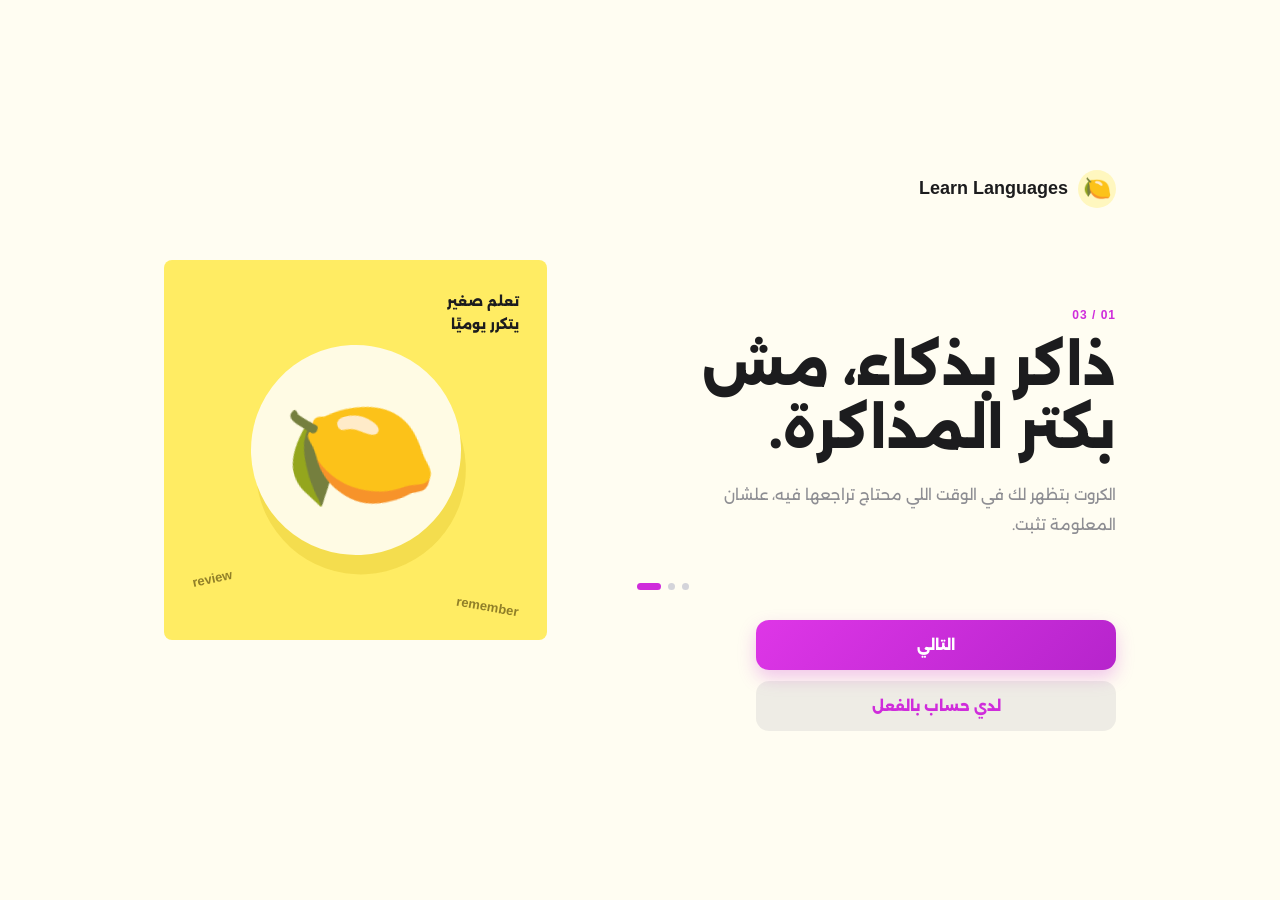
==== commit 8222fcc9: "Refresh responsive frontend and onboarding UI" ====
--- a/index.html
+++ b/index.html
@@ -1,15 +1,15 @@
-<!doctype html>
-<html lang="ar" dir="rtl">
-
-<head>
-    <meta charset="UTF-8">
-    <meta name="viewport" content="width=device-width,initial-scale=1.0">
-    <meta http-equiv="refresh" content="0; url=landing/index.html">
-    <title>Learn Languages</title>
-</head>
-
-<body>
-    <script>location.replace("landing/index.html")</script>
-</body>
-
+<!doctype html>
+<html lang="ar" dir="rtl">
+
+<head>
+    <meta charset="UTF-8">
+    <meta name="viewport" content="width=device-width,initial-scale=1.0">
+    <meta http-equiv="refresh" content="0; url=landing/index.html">
+    <title>Learn Languages</title>
+</head>
+
+<body>
+    <script>location.replace("landing/index.html")</script>
+</body>
+
 </html>
